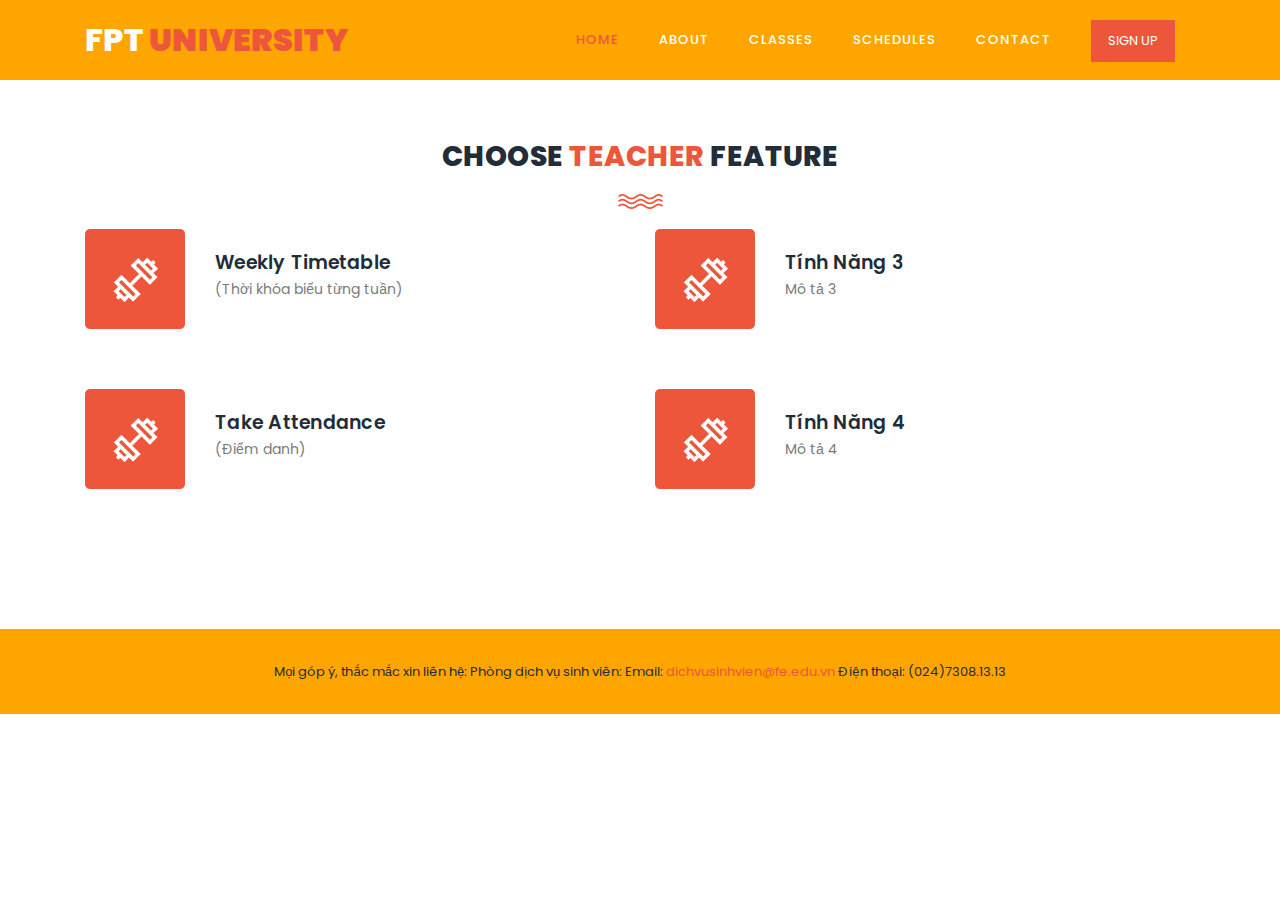
==== FAP_FPT_ASM/web/home/indexHomeLecturer.html @ 59f5ff8d "Navigate Screens" ====
<!DOCTYPE html>
<html lang="en">

  <head>

    <meta charset="utf-8">
    <meta name="viewport" content="width=device-width, initial-scale=1, shrink-to-fit=no">
    <meta name="description" content="">
    <meta name="author" content="">
    <link href="https://fonts.googleapis.com/css?family=Poppins:100,100i,200,200i,300,300i,400,400i,500,500i,600,600i,700,700i,800,800i,900,900i&display=swap" rel="stylesheet">

    <title>Training Studio - Free CSS Template</title>
<!--

TemplateMo 548 Training Studio

https://templatemo.com/tm-548-training-studio

-->
    <!-- Additional CSS Files -->
    <link rel="stylesheet" type="text/css" href="assets/css/bootstrap.min.css">

    <link rel="stylesheet" type="text/css" href="assets/css/font-awesome.css">

    <link rel="stylesheet" href="assets/css/templatemo-training-studio.css">

    </head>
    
    <body>
    
    <!-- ***** Preloader Start ***** -->
    <div id="js-preloader" class="js-preloader">
      <div class="preloader-inner">
        <span class="dot"></span>
        <div class="dots">
          <span></span>
          <span></span>
          <span></span>
        </div>
      </div>
    </div>
    <!-- ***** Preloader End ***** -->
    
    
    <!-- ***** Header Area Start ***** -->
    <header class="header-area header-sticky">
        <div class="container">
            <div class="row">
                <div class="col-12">
                    <nav class="main-nav">
                        <!-- ***** Logo Start ***** -->
                        <a href="indexHome.html" class="logo">FPT<em> UNIVERSITY</em></a>
                        <!-- ***** Logo End ***** -->
                        <!-- ***** Menu Start ***** -->
                        <ul class="nav">
                            <li class="scroll-to-section"><a href="" class="active">Home</a></li>
                            <li class="scroll-to-section"><a href="">About</a></li>
                            <li class="scroll-to-section"><a href="">Classes</a></li>
                            <li class="scroll-to-section"><a href="">Schedules</a></li>
                            <li class="scroll-to-section"><a href="">Contact</a></li> 
                            <li class="main-button"><a href="">Sign Up</a></li>
                        </ul>        
                        <a class='menu-trigger'>
                            <span>Menu</span>
                        </a>
                        <!-- ***** Menu End ***** -->
                    </nav>
                </div>
            </div>
        </div>
    </header>
    <!-- ***** Header Area End ***** -->


    <!-- ***** Features Item Start ***** -->
    <section class="section" id="features">
        <div class="container">
            <div class="row">
                
                <div class="col-lg-6 offset-lg-3">
                    <div class="section-heading">
                        <h2>Choose <em>Teacher</em> Feature</h2>
                        <img src="assets/images/line-dec.png" alt="waves">
                    </div>
                </div>
                
                <div class="col-lg-6">
                    <ul class="features-items">
                        <li class="feature-item">
                            <div class="left-icon">
                                <img src="assets/images/features-first-icon.png" alt="lecturer">
                            </div>
                            <div class="right-content">
                                <a href="http://localhost:9999/FAP_FPT_ASM/lecturer/timetable">Weekly Timetable</a>
                                <p>(Thời khóa biểu từng tuần)</p>
                            </div>
                        </li>
                        <li class="feature-item">
                            <div class="left-icon">
                                <img src="assets/images/features-first-icon.png" alt="lecturer">
                            </div>
                            <div class="right-content">
                                <a href="http://localhost:9999/FAP_FPT_ASM/lecturer/attendance">Take Attendance</a>
                                <p>(Điểm danh)</p>
                            </div>
                        </li>
                    </ul>
                </div>
                
                <div class="col-lg-6">
                    <ul class="features-items">
                        <li class="feature-item">
                            <div class="left-icon">
                                <img src="assets/images/features-first-icon.png" alt="lecturer">
                            </div>
                            <div class="right-content">
                                <a href="">Tính Năng 3</a>
                                <p>Mô tả 3</p>
                            </div>
                        </li>
                        <li class="feature-item">
                            <div class="left-icon">
                                <img src="assets/images/features-first-icon.png" alt="lecturer">
                            </div>
                            <div class="right-content">
                                <a href="">Tính Năng 4</a>
                                <p>Mô tả 4</p>
                            </div>
                        </li>
                    </ul>
                </div>
            </div>
        </div>
    </section>
    <!-- ***** Features Item End ***** -->
    
    <!-- ***** Footer Start ***** -->
    <footer class="footer">
        <div class="container">
            <div class="row">
                <div class="col-lg-12">
                    <p>Mọi góp ý, thắc mắc xin liên hệ: Phòng dịch vụ sinh viên: Email: 
                        <a href="mailto:dichvusinhvien@fe.edu.vn">dichvusinhvien@fe.edu.vn</a> 
                        Điện thoại: (024)7308.13.13</p>
                </div>
            </div>
        </div>
    </footer>

    <!-- jQuery -->
    <script src="assets/js/jquery-2.1.0.min.js"></script>

    <!-- Bootstrap -->
    <script src="assets/js/popper.js"></script>
    <script src="assets/js/bootstrap.min.js"></script>

    <!-- Plugins -->
    <script src="assets/js/scrollreveal.min.js"></script>
    <script src="assets/js/waypoints.min.js"></script>
    <script src="assets/js/jquery.counterup.min.js"></script>
    <script src="assets/js/imgfix.min.js"></script> 
    <script src="assets/js/mixitup.js"></script> 
    <script src="assets/js/accordions.js"></script>
    
    <!-- Global Init -->
    <script src="assets/js/custom.js"></script>

  </body>
</html>
---- FAP_FPT_ASM/web/home/assets/css/templatemo-training-studio.css ----
/*

TemplateMo 548 Training Studio

https://templatemo.com/tm-548-training-studio

*/

/* ---------------------------------------------
Table of contents
------------------------------------------------
01. font & reset css
02. reset
03. global styles
04. header
05. banner
06. features
07. testimonials
08. contact
09. footer
10. preloader
11. search
12. portfolio

--------------------------------------------- */
/* 
---------------------------------------------
font & reset css
--------------------------------------------- 
*/
@import url("https://fonts.googleapis.com/css?family=Poppins:100,100i,200,200i,300,300i,400,400i,500,500i,600,600i,700,700i,800,800i,900,900i");
/* 
---------------------------------------------
reset
--------------------------------------------- 
*/
html, body, div, span, applet, object, iframe, h1, h2, h3, h4, h5, h6, p, blockquote, div
pre, a, abbr, acronym, address, big, cite, code, del, dfn, em, font, img, ins, kbd, q,
s, samp, small, strike, strong, sub, sup, tt, var, b, u, i, center, dl, dt, dd, ol, ul, li,
figure, header, nav, section, article, aside, footer, figcaption {
  margin: 0;
  padding: 0;
  border: 0;
  outline: 0;
}

.clearfix:after {
  content: ".";
  display: block;
  clear: both;
  visibility: hidden;
  line-height: 0;
  height: 0;
}

.footer{
    background-color: orange;
}

.clearfix {
  display: inline-block;
}

html[xmlns] .clearfix {
  display: block;
}

* html .clearfix {
  height: 1%;
}

ul, li {
  padding: 0;
  margin: 0;
  list-style: none;
}

header, nav, section, article, aside, footer, hgroup {
  display: block;
}

* {
  box-sizing: border-box;
}

html, body {
  font-family: 'Poppins', sans-serif;
  font-weight: 400;
  background-color: #fff;
  font-size: 16px;
  -ms-text-size-adjust: 100%;
  -webkit-font-smoothing: antialiased;
  -moz-osx-font-smoothing: grayscale;
}

a {
  text-decoration: none !important;
}

h1, h2, h3, h4, h5, h6 {
  margin-top: 0px;
  margin-bottom: 0px;
}

ul {
  margin-bottom: 0px;
}

p {
  font-size: 14px;
  line-height: 25px;
  color: #7a7a7a;
}

/* 
---------------------------------------------
global styles
--------------------------------------------- 
*/
html,
body {
  background: #fff;
  font-family: 'Poppins', sans-serif;
}

::selection {
  background: #ed563b;
  color: #fff;
}

::-moz-selection {
  background: #ed563b;
  color: #fff;
}

@media (max-width: 991px) {
  html, body {
    overflow-x: hidden;
  }
  .mobile-top-fix {
    margin-top: 30px;
    margin-bottom: 0px;
  }
  .mobile-bottom-fix {
    margin-bottom: 30px;
  }
  .mobile-bottom-fix-big {
    margin-bottom: 60px;
  }
}

.section-heading {
  text-align: center;
  margin-top: 140px;
}

.section-heading h2 {
  font-size: 28px;
  font-weight: 800;
  color: #232d39;
  text-transform: uppercase;
  letter-spacing: 0.5px;
  margin-top: 0px;
  margin-bottom: 0px;
}

.section-heading h2 em {
  font-style: normal;
  color: #ed563b;
}

.section-heading img {
  margin: 20px auto;
}

.dark-bg h2 {
  color: #fff;
}

.dark-bg p {
  color: #fff;
}

.main-button a {
  display: inline-block;
  font-size: 15px;
  padding: 12px 20px;
  background-color: #ed563b;
  color: #fff;
  text-align: center;
  font-weight: 400;
  text-transform: uppercase;
  transition: all .3s;
}

.main-button a:hover {
  background-color: #f9735b;
}


/* 
---------------------------------------------
header
--------------------------------------------- 
*/

.background-header {
  background: rgba(250,250,250,0.99) !important;
  height: 80px!important;
  position: fixed!important;
  top: 0px;
  left: 0px;
  right: 0px;
  box-shadow: 0px 0px 10px rgba(0,0,0,0.15)!important;
}

.background-header .logo,
.background-header .main-nav .nav li a {
  color: #232d39!important;
}

.background-header .main-nav .nav li:last-child a {
  color: #fff !important;
}

.background-header .main-nav .nav li:last-child a:hover {
  color: #fff!important;
}

.background-header .main-nav .nav li:hover a {
  color: #ed563b!important;
}

.background-header .nav li a.active {
  color: #ed563b!important;
}

.header-area {
  position: absolute;
  top: 0px;
  left: 0px;
  right: 0px;
  z-index: 100;
  height: 80px;
  background: orange;
  -webkit-transition: all .5s ease 0s;
  -moz-transition: all .5s ease 0s;
  -o-transition: all .5s ease 0s;
  transition: all .5s ease 0s;
}

.header-area .main-nav {
  min-height: 80px;
  background: transparent;
}

.header-area .main-nav .logo {
  line-height: 80px;
  color: #fff;
  font-size: 32px;
  font-weight: 800;
  text-transform: uppercase;
  float: left;
  -webkit-transition: all 0.3s ease 0s;
  -moz-transition: all 0.3s ease 0s;
  -o-transition: all 0.3s ease 0s;
  transition: all 0.3s ease 0s;
}

.header-area .main-nav .logo em {
  font-style: normal;
  color: #ed563b;
  font-weight: 900;
}

.header-area .main-nav .nav {
  float: right;
  margin-top: 27px;
  margin-right: 0px;
  background-color: transparent;
  -webkit-transition: all 0.3s ease 0s;
  -moz-transition: all 0.3s ease 0s;
  -o-transition: all 0.3s ease 0s;
  transition: all 0.3s ease 0s;
  position: relative;
  z-index: 999;
}

.header-area .main-nav .nav li {
  padding-left: 20px;
  padding-right: 20px;
}

.header-area .main-nav .nav li a {
  display: block;
  font-weight: 500;
  font-size: 13px;
  color: #7a7a7a;
  text-transform: uppercase;
  -webkit-transition: all 0.3s ease 0s;
  -moz-transition: all 0.3s ease 0s;
  -o-transition: all 0.3s ease 0s;
  transition: all 0.3s ease 0s;
  height: 40px;
  line-height: 40px;
  border: transparent;
  letter-spacing: 1px;
}

.header-area .main-nav .nav li a {
  color: #fff;
}

.header-area .main-nav .nav li:last-child a {
  display: inline-block;
  font-size: 13px;
  padding: 11px 17px;
  background-color: #ed563b;
  color: #fff;
  text-align: center;
  font-weight: 400;
  letter-spacing: 0px;
  text-transform: uppercase;
  transition: all .3s;
  height: auto;
  line-height: 20px;
}

.header-area .main-nav .nav li:last-child a:hover {
  background-color: #f9735b;
  opacity: 1;
}

.header-area .main-nav .nav li:hover a,
.header-area .main-nav .nav li a.active {
  color: #ed563b!important;
  opacity: 1;
}

.background-header .main-nav .nav li:hover a,
.background-header .main-nav .nav li a.active {
  color: #ed563b!important;
  opacity: 1;
}

.header-area .main-nav .menu-trigger {
  cursor: pointer;
  display: block;
  position: absolute;
  top: 23px;
  width: 32px;
  height: 40px;
  text-indent: -9999em;
  z-index: 99;
  right: 40px;
  display: none;
}

.header-area .main-nav .menu-trigger span,
.header-area .main-nav .menu-trigger span:before,
.header-area .main-nav .menu-trigger span:after {
  -moz-transition: all 0.4s;
  -o-transition: all 0.4s;
  -webkit-transition: all 0.4s;
  transition: all 0.4s;
  background-color: #1e1e1e;
  display: block;
  position: absolute;
  width: 30px;
  height: 2px;
  left: 0;
}

.background-header .main-nav .menu-trigger span,
.background-header .main-nav .menu-trigger span:before,
.background-header .main-nav .menu-trigger span:after {
  background-color: #1e1e1e;
}

.header-area .main-nav .menu-trigger span:before,
.header-area .main-nav .menu-trigger span:after {
  -moz-transition: all 0.4s;
  -o-transition: all 0.4s;
  -webkit-transition: all 0.4s;
  transition: all 0.4s;
  background-color: #1e1e1e;
  display: block;
  position: absolute;
  width: 30px;
  height: 2px;
  left: 0;
  width: 75%;
}

.background-header .main-nav .menu-trigger span:before,
.background-header .main-nav .menu-trigger span:after {
  background-color: #1e1e1e;
}

.header-area .main-nav .menu-trigger span:before,
.header-area .main-nav .menu-trigger span:after {
  content: "";
}

.header-area .main-nav .menu-trigger span {
  top: 16px;
}

.header-area .main-nav .menu-trigger span:before {
  -moz-transform-origin: 33% 100%;
  -ms-transform-origin: 33% 100%;
  -webkit-transform-origin: 33% 100%;
  transform-origin: 33% 100%;
  top: -10px;
  z-index: 10;
}

.header-area .main-nav .menu-trigger span:after {
  -moz-transform-origin: 33% 0;
  -ms-transform-origin: 33% 0;
  -webkit-transform-origin: 33% 0;
  transform-origin: 33% 0;
  top: 10px;
}

.header-area .main-nav .menu-trigger.active span,
.header-area .main-nav .menu-trigger.active span:before,
.header-area .main-nav .menu-trigger.active span:after {
  background-color: transparent;
  width: 100%;
}

.header-area .main-nav .menu-trigger.active span:before {
  -moz-transform: translateY(6px) translateX(1px) rotate(45deg);
  -ms-transform: translateY(6px) translateX(1px) rotate(45deg);
  -webkit-transform: translateY(6px) translateX(1px) rotate(45deg);
  transform: translateY(6px) translateX(1px) rotate(45deg);
  background-color: #1e1e1e;
}

.background-header .main-nav .menu-trigger.active span:before {
  background-color: #1e1e1e;
}

.header-area .main-nav .menu-trigger.active span:after {
  -moz-transform: translateY(-6px) translateX(1px) rotate(-45deg);
  -ms-transform: translateY(-6px) translateX(1px) rotate(-45deg);
  -webkit-transform: translateY(-6px) translateX(1px) rotate(-45deg);
  transform: translateY(-6px) translateX(1px) rotate(-45deg);
  background-color: #1e1e1e;
}

.background-header .main-nav .menu-trigger.active span:after {
  background-color: #1e1e1e;
}

.header-area.header-sticky {
  min-height: 80px;
}

.header-area.header-sticky .nav {
  margin-top: 20px !important;
}

.header-area.header-sticky .nav li a.active {
  color: #ed563b;
}

@media (max-width: 1200px) {
  .header-area .main-nav .nav li {
    padding-left: 12px;
    padding-right: 12px;
  }
  .header-area .main-nav:before {
    display: none;
  }
}

@media (max-width: 767px) {
  .header-area .main-nav .logo {
    color: #1e1e1e;
  }
  .header-area.header-sticky .nav li a:hover,
  .header-area.header-sticky .nav li a.active {
    color: #ed563b!important;
    opacity: 1;
  }
  .header-area {
    background-color: #f7f7f7;
    padding: 0px 15px;
    height: 80px;
    box-shadow: none;
    text-align: center;
  }
  .header-area .container {
    padding: 0px;
  }
  .header-area .logo {
    margin-left: 30px;
  }
  .header-area .menu-trigger {
    display: block !important;
  }
  .header-area .main-nav {
    overflow: hidden;
  }
  .header-area .main-nav .nav {
    float: none;
    width: 100%;
    display: none;
    -webkit-transition: all 0s ease 0s;
    -moz-transition: all 0s ease 0s;
    -o-transition: all 0s ease 0s;
    transition: all 0s ease 0s;
    margin-left: 0px;
  }
  .header-area .main-nav .nav li:first-child {
    border-top: 1px solid #eee;
  }
  .header-area .main-nav .nav li:last-child {
    width: 100%;
    background-color: #ed563b;
    color: #fff;
  }
  .header-area .main-nav .nav li:last-child a {
    background-color: #ed563b!important;
  }
  .header-area .main-nav .nav li:last-child a:hover,
  .header-area .main-nav .nav li:last-child:hover a {
    background-color: #ed563b!important;
    color: #fff!important;
  }
  .header-area.header-sticky .nav {
    margin-top: 80px !important;
  }
  .header-area .main-nav .nav li {
    width: 100%;
    background: #fff;
    border-bottom: 1px solid #eee;
    padding-left: 0px !important;
    padding-right: 0px !important;
  }
  .header-area .main-nav .nav li a {
    height: 50px !important;
    line-height: 50px !important;
    padding: 0px !important;
    border: none !important;
    background: #f7f7f7 !important;
    color: #232d39 !important;
  }
  .header-area .main-nav .nav li:last-child a {
    color: #fff!important;
  }
  .header-area .main-nav .nav li a:hover {
    background: #eee !important;
    color: #ed563b!important;
  }
  .header-area .main-nav .nav li.submenu ul {
    position: relative;
    visibility: inherit;
    opacity: 1;
    z-index: 1;
    transform: translateY(0%);
    transition-delay: 0s, 0s, 0.3s;
    top: 0px;
    width: 100%;
    box-shadow: none;
    height: 0px;
  }
  .header-area .main-nav .nav li.submenu ul li a {
    font-size: 12px;
    font-weight: 400;
  }
  .header-area .main-nav .nav li.submenu ul li a:hover:before {
    width: 0px;
  }
  .header-area .main-nav .nav li.submenu ul.active {
    height: auto !important;
  }
  .header-area .main-nav .nav li.submenu:after {
    color: #3B566E;
    right: 25px;
    font-size: 14px;
    top: 15px;
  }
  .header-area .main-nav .nav li.submenu:hover ul, .header-area .main-nav .nav li.submenu:focus ul {
    height: 0px;
  }
}

@media (min-width: 767px) {
  .header-area .main-nav .nav {
    display: flex !important;
  }
}


/* 
---------------------------------------------
banner
--------------------------------------------- 
*/

.main-banner {
  position: relative;
}

#bg-video {
    min-width: 100%;
    min-height: 100vh;
    max-width: 100%;
    max-height: 100vh;
    object-fit: cover;
    z-index: -1;
}

#bg-video::-webkit-media-controls {
    display: none !important;
}

.video-overlay {
    position: absolute;
    background-color: rgba(35,45,57,0.8);
    top: 0;
    left: 0;
    bottom: 7px;
    width: 100%;
}

.main-banner .caption {
  text-align: center;
  position: absolute;
  width: 80%;
  left: 50%;
  top: 50%;
  transform: translate(-50%,-50%);
}

.main-banner .caption h6 {
  margin-top: 0px;
  font-size: 18px;
  text-transform: uppercase;
  font-weight: 800;
  color: #fff;
  letter-spacing: 0.5px;
}

.main-banner .caption h2 {
  margin-top: 30px;
  margin-bottom: 25px;
  font-size: 84px;
  text-transform: uppercase;
  font-weight: 800;
  color: #fff;
  letter-spacing: 1px;
}

.main-banner .caption h2 em {
  font-style: normal;
  color: #ed563b;
  font-weight: 900;
}


/*
---------------------------------------------
features
---------------------------------------------
*/

#features {
  margin-bottom: 80px;
}

.feature-item {
  margin-bottom: 60px;
  display: flex;
}

.feature-item .left-icon img {
  float: left;
  margin-right: 30px;
}

.feature-item .right-content {
  padding-top: 20px;
  display: inline;
}

.feature-item .right-content a {
  margin-top: 0px;
  margin-bottom:  7px;
  letter-spacing: 0.25px;
  color: #232d39;
  font-size: 19px;
  font-weight: 600;
  text-transform: capitalize;
}

.feature-item .right-content a.text-button {
  margin-top: 7px;
  display: inline-block;
  font-size: 13px;
  text-transform: uppercase;
  color: #ed563b;
  font-weight: 500;
}

/*
---------------------------------------------
subscribe
---------------------------------------------
*/

#call-to-action {
  padding: 120px 0px;
  background-image: url(../images/cta-bg.jpg);
  background-position: center center;
  background-repeat: no-repeat;
  background-size: cover;
  text-align: center;
}

.cta-content h2 {
  font-size: 36px;
  text-transform: uppercase;
  font-weight: 800;
  color: #fff;
  letter-spacing: 1px;
}

.cta-content h2 em {
  font-style: normal;
  color: #ed563b;
}

.cta-content p {
  font-size: 16px;
  color: #fff;
  margin: 15px 0px 25px 0px;
}



/*
--------------------------------------------
Our Classes
--------------------------------------------
*/

#our-classes {
  margin-bottom: 140px;
}

#tabs ul {
  margin: 0;
  padding: 0;
}
#tabs ul li {
  margin-bottom: 30px;
  display: inline-block;
  width: 100%;
}
#tabs ul li:last-child {
  margin-bottom: 0px;
}
#tabs ul li a {
  text-transform: capitalize;
  width: 100%;
  padding: 30px 30px;
  display: inline-block;
  background-color: #fff;
  box-shadow: 0px 0px 15px rgba(0,0,0,0.1);
  border-radius: 5px;
  font-size: 19px;
  color: #232d39;
  letter-spacing: 0.5px;
  font-weight: 600;
  transition: all 0.3s;
}
#tabs .main-rounded-button a {
  text-align: center;
  padding: 20px 30px;
  width: 100%;
  border-radius: 5px;
  display: inline-block;
  box-shadow: 0px 0px 15px rgba(0,0,0,0.1);
  color: #fff;
  font-size: 19px;
  letter-spacing: 0.5px;
  font-weight: 600;
  background-color: #ed563b;
}
#tabs .main-rounded-button a:hover {
  background-color: #f9735b;
}
#tabs ul li a img {
  max-width: 100%;
  margin-right: 20px;
}
#tabs ul .ui-tabs-active span {
  background: #faf5b2;
  border: #faf5b2;
  line-height: 90px;
  border-bottom: none;
}
#tabs ul .ui-tabs-active a {
  color: #ed563b;
}
#tabs ul .ui-tabs-active span {
  color: #1e1e1e;
}
.tabs-content {
  margin-left: 30px;
  text-align: left;
  display: inline-block;
  transition: all 0.3s;
}
.tabs-content img {
  max-width: 100%;
  overflow: hidden;
  border-radius: 5px;
}
.tabs-content h4 {
  font-size: 23px;
  font-weight: 700;
  color: #232d39;
  letter-spacing: 0.5px;
  margin-bottom: 20px;
  margin-top: 30px;
}
.tabs-content p {
  font-size: 14px;
  color: #7a7a7a;
  margin-bottom: 28px;
}


/* 
---------------------------------------------
schedule
--------------------------------------------- 
*/

#schedule {
  padding: 0px 0px 140px 0px;
  background-image: url(../images/schedule-bg.jpg);
  background-position: center center;
  background-repeat: no-repeat;
  background-size: cover;
}

#schedule table {
  width: 100%;
  text-align: center;
  border: 1px solid #fff;
}

#schedule table tbody {
  border-top: 1px solid #fff; 
}

#schedule table tbody tr {
  border-bottom: 1px solid #fff;
}

#schedule table tbody tr td {
  border-right: 1px solid #fff;
  height: 100px;
}

#schedule table tr td {
  color: #fff;
  font-size: 13px;
  text-transform: capitalize;
  font-weight: 500;
  letter-spacing: 0.25px;
}

.schedule-table.filtering .ts-item {
    opacity: 0;
    transition: all 0.5s;
}

.schedule-table.filtering .ts-item.show {
    opacity: 1;
    transition: all 0.5s;
}

#schedule .filters {
  margin-bottom: 40px;
}
#schedule .filters ul {
  padding: 0;
  text-align: center;
}
#schedule .filters ul li {
  list-style: none;
  display: inline;
  cursor: pointer;
  position: relative;
  margin-right: 10px;
  font-size: 15px;
  font-weight: 500;
  color: #fff;
  text-transform: capitalize;
  -webkit-transition: all 0.3s ease-in-out;
  -moz-transition: all 0.3s ease-in-out;
  -o-transition: all 0.3s ease-in-out;
  -ms-transition: all 0.3s ease-in-out;
  transition: all 0.3s ease-in-out;
}
#schedule .filters ul li:after {
  content: "/";
  margin-left: 10px;
  color: #fff;
}
#schedule .filters ul li:last-child {
  margin-right: 0px;
}
#schedule .filters ul li:last-child::after {
  display: none;
}
#schedule .filters ul li.active,
#schedule .filters ul li:hover {
  color: #ed563b;
}
#schedule .filters-content {
  margin-top: 50px;
}
#schedule .filters-content .show {
  opacity: 1;
  visibility: visible;
  transition: all 350ms;
}
#schedule .filters-content .hide {
  opacity: 0;
  visibility: hidden;
  transition: all 350ms;
}


/* 
---------------------------------------------
trainers
--------------------------------------------- 
*/

#trainers .trainer-item {
  background-color: #fff;
  border-radius: 5px;
  box-shadow: 0px 0px 15px rgba(0,0,0,0.1);
  padding: 40px;
}

#trainers .trainer-item img {
  width: 100%;
  border-radius: 5px;
}

#trainers .trainer-item span {
  font-size: 13px;
  font-weight: 500;
  color: #ed563b;
  display: inline-block;
  margin-top: 25px;
  margin-bottom: 10px;
}

#trainers .trainer-item h4 {
  font-size: 19px;
  font-weight: 600;
  color: #232d39;
  letter-spacing: 0.5px;
  margin-bottom: 18px;
}

#trainers .trainer-item p {
  margin-bottom: 20px;
}

#trainers .trainer-item ul.social-icons li {
  display: inline-block;
  margin-right: 12px;
}

#trainers .trainer-item ul.social-icons li:last-child {
  margin-right: 0px;
}

#trainers .trainer-item ul.social-icons li a {
  color: #232d39;
  transition: all .3s;
}

#trainers .trainer-item ul.social-icons li a:hover {
  color: #ed563b;
}


/* 
---------------------------------------------
contact
--------------------------------------------- 
*/

#contact-us {
  margin-top: 140px;
}

#contact-us .container-fluid .col-lg-6 {
  padding: 0px;
}

#contact-us .contact-form {
  padding: 80px;
  background-image: url(../images/contact-bg.jpg);
  background-position: center center;
  background-repeat: no-repeat;
  background-size: cover;
}

#contact-us .contact-form #contact {
  background-color: #fff;
  padding: 40px;
  border-radius: 5px;
}

.contact-form input,
.contact-form textarea {
  color: #7a7a7a;
  font-size: 13px;
  border: 1px solid #ddd;
  background-color: #fff;
  width: 100%;
  height: 40px;
  outline: none;
  line-height: 40px;
  padding: 0px 10px;
  -webkit-appearance: none;
  -moz-appearance: none;
  appearance: none;
  margin-bottom: 30px;
}

.contact-form textarea {
  height: 150px;
  resize: none;
}

.contact-form ::-webkit-input-placeholder { /* Edge */
  color: #7a7a7a;
}

.contact-form :-ms-input-placeholder { /* Internet Explorer 10-11 */
  color: #7a7a7a;
}

.contact-form ::placeholder {
  color: #7a7a7a;
}

.contact-form button {
  display: inline-block;
  font-size: 13px;
  padding: 11px 17px;
  background-color: #ed563b;
  color: #fff;
  text-align: center;
  font-weight: 400;
  text-transform: uppercase;
  transition: all .3s;
  border: none;
  outline: none;
  margin-top: -8px;
}

.contact-form button:hover {
  background-color: #f9735b;
}




/* 
---------------------------------------------
footer
--------------------------------------------- 
*/
footer {
  text-align: center;
  padding: 30px 0px;
}

footer p {
  color: #232d39;
  font-size: 13px;
}

footer p a {
  cursor: pointer;
  color: #ed563b;
}

footer p a:hover {
  color: #ed563b;
}



/* 
---------------------------------------------
preloader
--------------------------------------------- 
*/

.js-preloader {
    position: fixed;
    top: 0;
    left: 0;
    right: 0;
    bottom: 0;
    background-color: #232d39;
    display: -webkit-box;
    display: flex;
    -webkit-box-align: center;
    align-items: center;
    -webkit-box-pack: center;
    justify-content: center;
    opacity: 1;
    visibility: visible;
    z-index: 9999;
    -webkit-transition: opacity 0.25s ease;
    transition: opacity 0.25s ease;
}

.js-preloader.loaded {
    opacity: 0;
    visibility: hidden;
    pointer-events: none;
}

@-webkit-keyframes dot {
    50% {
        -webkit-transform: translateX(96px);
        transform: translateX(96px);
    }
}

@keyframes dot {
    50% {
        -webkit-transform: translateX(96px);
        transform: translateX(96px);
    }
}

@-webkit-keyframes dots {
    50% {
        -webkit-transform: translateX(-31px);
        transform: translateX(-31px);
    }
}

@keyframes dots {
    50% {
        -webkit-transform: translateX(-31px);
        transform: translateX(-31px);
    }
}

.preloader-inner {
    position: relative;
    width: 142px;
    height: 40px;
    background: #232d39;
}

.preloader-inner .dot {
    position: absolute;
    width: 16px;
    height: 16px;
    top: 12px;
    left: 15px;
    background: #fff;
    border-radius: 50%;
    -webkit-transform: translateX(0);
    transform: translateX(0);
    -webkit-animation: dot 2.8s infinite;
    animation: dot 2.8s infinite;
}

.preloader-inner .dots {
    -webkit-transform: translateX(0);
    transform: translateX(0);
    margin-top: 12px;
    margin-left: 31px;
    -webkit-animation: dots 2.8s infinite;
    animation: dots 2.8s infinite;
}

.preloader-inner .dots span {
    display: block;
    float: left;
    width: 16px;
    height: 16px;
    margin-left: 16px;
    background: #fff;
    border-radius: 50%;
}


/* 
---------------------------------------------
responsive
--------------------------------------------- 
*/


@media (max-width: 992px) {

  .main-banner .caption h2 {
    font-size: 64px;
  }
  #features {
    margin-bottom: 110px;
  }
  #features .feature-item {
    margin-bottom: 30px;
  }
  #our-classes .tabs-content {
    margin-left: 0px;
    margin-top: 30px;
  }
  .trainer-item {
    margin-bottom: 30px;
  }
  #contact-us #map {
    margin-bottom: -7px;
  }
  #contact-us .contact-form {
    padding: 30px;
  }
  #contact-us .contact-form #contact {
    padding: 30px;
  }

}

@media (max-width: 450px) {
  .feature-item .right-content a.text-button {
    margin-left: 130px;
  }
}
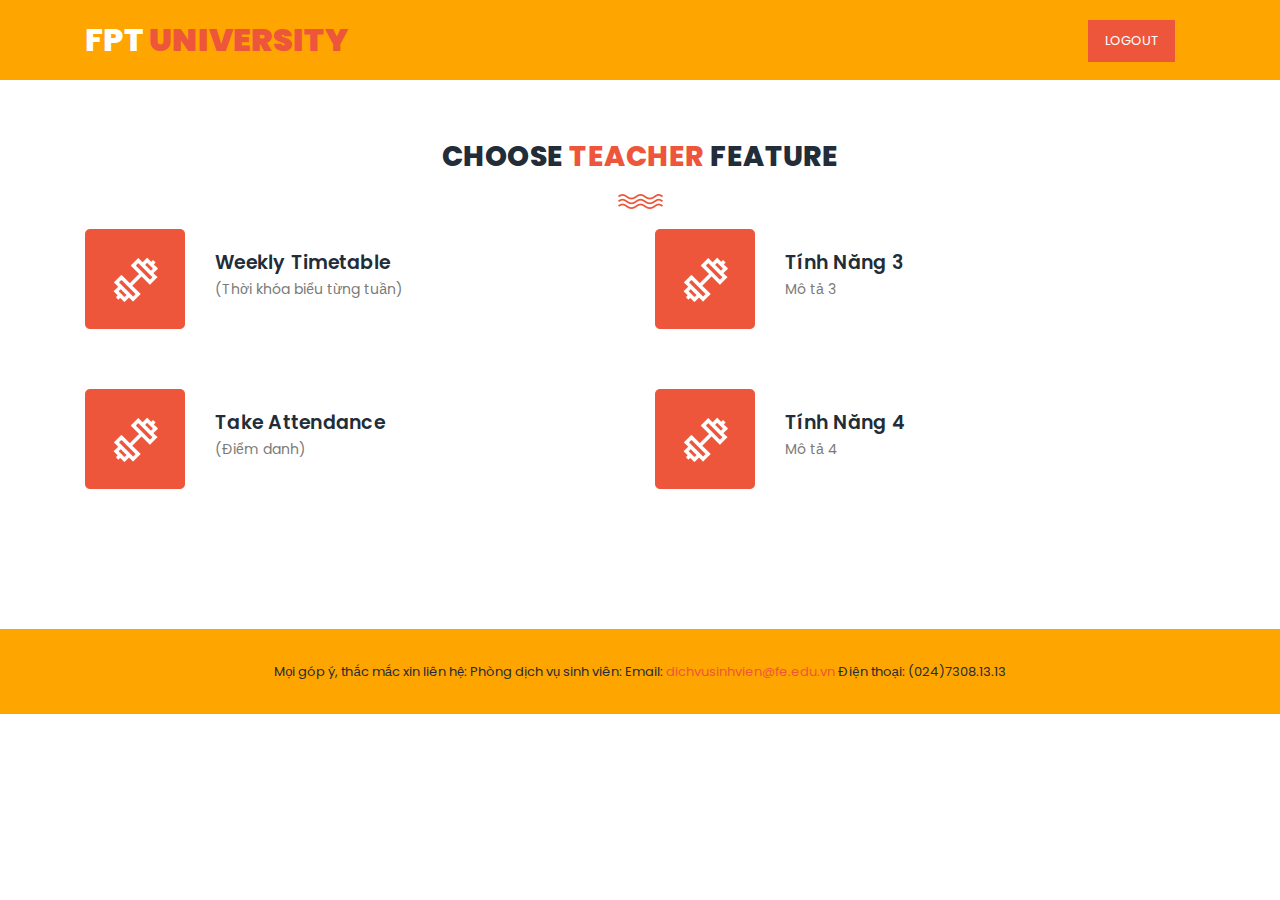
==== commit 76b20d78: "Take Attendance Feature (Lecturer)" ====
--- a/FAP_FPT_ASM/web/home/indexHomeLecturer.html
+++ b/FAP_FPT_ASM/web/home/indexHomeLecturer.html
@@ -1,169 +1,165 @@
 <!DOCTYPE html>
 <html lang="en">
 
-  <head>
+    <head>
 
-    <meta charset="utf-8">
-    <meta name="viewport" content="width=device-width, initial-scale=1, shrink-to-fit=no">
-    <meta name="description" content="">
-    <meta name="author" content="">
-    <link href="https://fonts.googleapis.com/css?family=Poppins:100,100i,200,200i,300,300i,400,400i,500,500i,600,600i,700,700i,800,800i,900,900i&display=swap" rel="stylesheet">
+        <meta charset="utf-8">
+        <meta name="viewport" content="width=device-width, initial-scale=1, shrink-to-fit=no">
+        <meta name="description" content="">
+        <meta name="author" content="">
+        <link href="https://fonts.googleapis.com/css?family=Poppins:100,100i,200,200i,300,300i,400,400i,500,500i,600,600i,700,700i,800,800i,900,900i&display=swap" rel="stylesheet">
 
-    <title>Training Studio - Free CSS Template</title>
-<!--
+        <title>Training Studio - Free CSS Template</title>
+        <!-- Additional CSS Files -->
+        <link rel="stylesheet" type="text/css" href="assets/css/bootstrap.min.css">
 
-TemplateMo 548 Training Studio
+        <link rel="stylesheet" type="text/css" href="assets/css/font-awesome.css">
 
-https://templatemo.com/tm-548-training-studio
-
--->
-    <!-- Additional CSS Files -->
-    <link rel="stylesheet" type="text/css" href="assets/css/bootstrap.min.css">
-
-    <link rel="stylesheet" type="text/css" href="assets/css/font-awesome.css">
-
-    <link rel="stylesheet" href="assets/css/templatemo-training-studio.css">
+        <link rel="stylesheet" href="assets/css/templatemo-training-studio.css">
 
     </head>
-    
+
     <body>
-    
-    <!-- ***** Preloader Start ***** -->
-    <div id="js-preloader" class="js-preloader">
-      <div class="preloader-inner">
-        <span class="dot"></span>
-        <div class="dots">
-          <span></span>
-          <span></span>
-          <span></span>
-        </div>
-      </div>
-    </div>
-    <!-- ***** Preloader End ***** -->
-    
-    
-    <!-- ***** Header Area Start ***** -->
-    <header class="header-area header-sticky">
-        <div class="container">
-            <div class="row">
-                <div class="col-12">
-                    <nav class="main-nav">
-                        <!-- ***** Logo Start ***** -->
-                        <a href="indexHome.html" class="logo">FPT<em> UNIVERSITY</em></a>
-                        <!-- ***** Logo End ***** -->
-                        <!-- ***** Menu Start ***** -->
-                        <ul class="nav">
-                            <li class="scroll-to-section"><a href="" class="active">Home</a></li>
-                            <li class="scroll-to-section"><a href="">About</a></li>
-                            <li class="scroll-to-section"><a href="">Classes</a></li>
-                            <li class="scroll-to-section"><a href="">Schedules</a></li>
-                            <li class="scroll-to-section"><a href="">Contact</a></li> 
-                            <li class="main-button"><a href="">Sign Up</a></li>
-                        </ul>        
-                        <a class='menu-trigger'>
-                            <span>Menu</span>
-                        </a>
-                        <!-- ***** Menu End ***** -->
-                    </nav>
+
+        <!-- ***** Preloader Start ***** -->
+        <div id="js-preloader" class="js-preloader">
+            <div class="preloader-inner">
+                <span class="dot"></span>
+                <div class="dots">
+                    <span></span>
+                    <span></span>
+                    <span></span>
                 </div>
             </div>
         </div>
-    </header>
-    <!-- ***** Header Area End ***** -->
+        <!-- ***** Preloader End ***** -->
 
 
-    <!-- ***** Features Item Start ***** -->
-    <section class="section" id="features">
-        <div class="container">
-            <div class="row">
-                
-                <div class="col-lg-6 offset-lg-3">
-                    <div class="section-heading">
-                        <h2>Choose <em>Teacher</em> Feature</h2>
-                        <img src="assets/images/line-dec.png" alt="waves">
+        <!-- ***** Header Area Start ***** -->
+        <header class="header-area header-sticky">
+            <div class="container">
+                <div class="row">
+                    <div class="col-12">
+                        <nav class="main-nav">
+                            <!-- ***** Logo Start ***** -->
+                            <a href="/FAP_FPT_ASM/home/indexHomeLecturer.html" class="logo">FPT<em> UNIVERSITY</em></a>
+                            <!-- ***** Logo End ***** -->
+                            <!-- ***** Menu Start ***** -->
+                            <ul class="nav">
+                                <li class="main-button"><a href="/FAP_FPT_ASM/logout">Logout</a></li>
+                            </ul>        
+                            <a class='menu-trigger'>
+                                <span>Menu</span>
+                            </a>
+                            <!-- ***** Menu End ***** -->
+                        </nav>
                     </div>
                 </div>
-                
-                <div class="col-lg-6">
-                    <ul class="features-items">
-                        <li class="feature-item">
-                            <div class="left-icon">
-                                <img src="assets/images/features-first-icon.png" alt="lecturer">
-                            </div>
-                            <div class="right-content">
-                                <a href="http://localhost:9999/FAP_FPT_ASM/lecturer/timetable">Weekly Timetable</a>
-                                <p>(Thời khóa biểu từng tuần)</p>
-                            </div>
-                        </li>
-                        <li class="feature-item">
-                            <div class="left-icon">
-                                <img src="assets/images/features-first-icon.png" alt="lecturer">
-                            </div>
-                            <div class="right-content">
-                                <a href="http://localhost:9999/FAP_FPT_ASM/lecturer/attendance">Take Attendance</a>
-                                <p>(Điểm danh)</p>
-                            </div>
-                        </li>
-                    </ul>
-                </div>
-                
-                <div class="col-lg-6">
-                    <ul class="features-items">
-                        <li class="feature-item">
-                            <div class="left-icon">
-                                <img src="assets/images/features-first-icon.png" alt="lecturer">
-                            </div>
-                            <div class="right-content">
-                                <a href="">Tính Năng 3</a>
-                                <p>Mô tả 3</p>
-                            </div>
-                        </li>
-                        <li class="feature-item">
-                            <div class="left-icon">
-                                <img src="assets/images/features-first-icon.png" alt="lecturer">
-                            </div>
-                            <div class="right-content">
-                                <a href="">Tính Năng 4</a>
-                                <p>Mô tả 4</p>
-                            </div>
-                        </li>
-                    </ul>
+            </div>
+        </header>
+        <!-- ***** Header Area End ***** -->
+
+
+        <!-- ***** Features Item Start ***** -->
+        <section class="section" id="features">
+            <div class="container">
+                <div class="row">
+
+                    <div class="col-lg-6 offset-lg-3">
+                        <div class="section-heading">
+                            <h2>Choose <em>Teacher</em> Feature</h2>
+                            <img src="assets/images/line-dec.png" alt="waves">
+                        </div>
+                    </div>
+
+                    <div class="col-lg-6">
+                        <ul class="features-items">
+                            <li class="feature-item">
+                                <div class="left-icon">
+                                    <a href="/FAP_FPT_ASM/lecturer/timetable">
+                                        <img src="assets/images/features-first-icon.png" alt="lecturer">
+                                    </a>
+                                </div>
+                                <div class="right-content">
+                                    <a href="/FAP_FPT_ASM/lecturer/timetable">Weekly Timetable</a>
+                                    <p>(Thời khóa biểu từng tuần)</p>
+                                </div>
+                            </li>
+                            <li class="feature-item">
+                                <div class="left-icon">
+                                    <a href="/FAP_FPT_ASM/lecturer/session">
+                                        <img src="assets/images/features-first-icon.png" alt="lecturer">
+                                    </a>
+                                </div>
+                                <div class="right-content">
+                                    <a href="/FAP_FPT_ASM/lecturer/session">Take Attendance</a>
+                                    <p>(Điểm danh)</p>
+                                </div>
+                            </li>
+                        </ul>
+                    </div>
+
+                    <div class="col-lg-6">
+                        <ul class="features-items">
+                            <li class="feature-item">
+                                <div class="left-icon">
+                                    <a href="">
+                                        <img src="assets/images/features-first-icon.png" alt="lecturer">
+                                    </a>
+                                </div>
+                                <div class="right-content">
+                                    <a href="">Tính Năng 3</a>
+                                    <p>Mô tả 3</p>
+                                </div>
+                            </li>
+                            <li class="feature-item">
+                                <div class="left-icon">
+                                    <a href="">
+                                        <img src="assets/images/features-first-icon.png" alt="lecturer">
+                                    </a>
+                                </div>
+                                <div class="right-content">
+                                    <a href="">Tính Năng 4</a>
+                                    <p>Mô tả 4</p>
+                                </div>
+                            </li>
+                        </ul>
+                    </div>
                 </div>
             </div>
-        </div>
-    </section>
-    <!-- ***** Features Item End ***** -->
-    
-    <!-- ***** Footer Start ***** -->
-    <footer class="footer">
-        <div class="container">
-            <div class="row">
-                <div class="col-lg-12">
-                    <p>Mọi góp ý, thắc mắc xin liên hệ: Phòng dịch vụ sinh viên: Email: 
-                        <a href="mailto:dichvusinhvien@fe.edu.vn">dichvusinhvien@fe.edu.vn</a> 
-                        Điện thoại: (024)7308.13.13</p>
+        </section>
+        <!-- ***** Features Item End ***** -->
+
+        <!-- ***** Footer Start ***** -->
+        <footer class="footer">
+            <div class="container">
+                <div class="row">
+                    <div class="col-lg-12">
+                        <p>Mọi góp ý, thắc mắc xin liên hệ: Phòng dịch vụ sinh viên: Email: 
+                            <a href="mailto:dichvusinhvien@fe.edu.vn">dichvusinhvien@fe.edu.vn</a> 
+                            Điện thoại: (024)7308.13.13</p>
+                    </div>
                 </div>
             </div>
-        </div>
-    </footer>
+        </footer>
 
-    <!-- jQuery -->
-    <script src="assets/js/jquery-2.1.0.min.js"></script>
+        <!-- jQuery -->
+        <script src="assets/js/jquery-2.1.0.min.js"></script>
 
-    <!-- Bootstrap -->
-    <script src="assets/js/popper.js"></script>
-    <script src="assets/js/bootstrap.min.js"></script>
+        <!-- Bootstrap -->
+        <script src="assets/js/popper.js"></script>
+        <script src="assets/js/bootstrap.min.js"></script>
 
-    <!-- Plugins -->
-    <script src="assets/js/scrollreveal.min.js"></script>
-    <script src="assets/js/waypoints.min.js"></script>
-    <script src="assets/js/jquery.counterup.min.js"></script>
-    <script src="assets/js/imgfix.min.js"></script> 
-    <script src="assets/js/mixitup.js"></script> 
-    <script src="assets/js/accordions.js"></script>
-    
-    <!-- Global Init -->
-    <script src="assets/js/custom.js"></script>
+        <!-- Plugins -->
+        <script src="assets/js/scrollreveal.min.js"></script>
+        <script src="assets/js/waypoints.min.js"></script>
+        <script src="assets/js/jquery.counterup.min.js"></script>
+        <script src="assets/js/imgfix.min.js"></script> 
+        <script src="assets/js/mixitup.js"></script> 
+        <script src="assets/js/accordions.js"></script>
 
-  </body>
+        <!-- Global Init -->
+        <script src="assets/js/custom.js"></script>
+
+    </body>
 </html>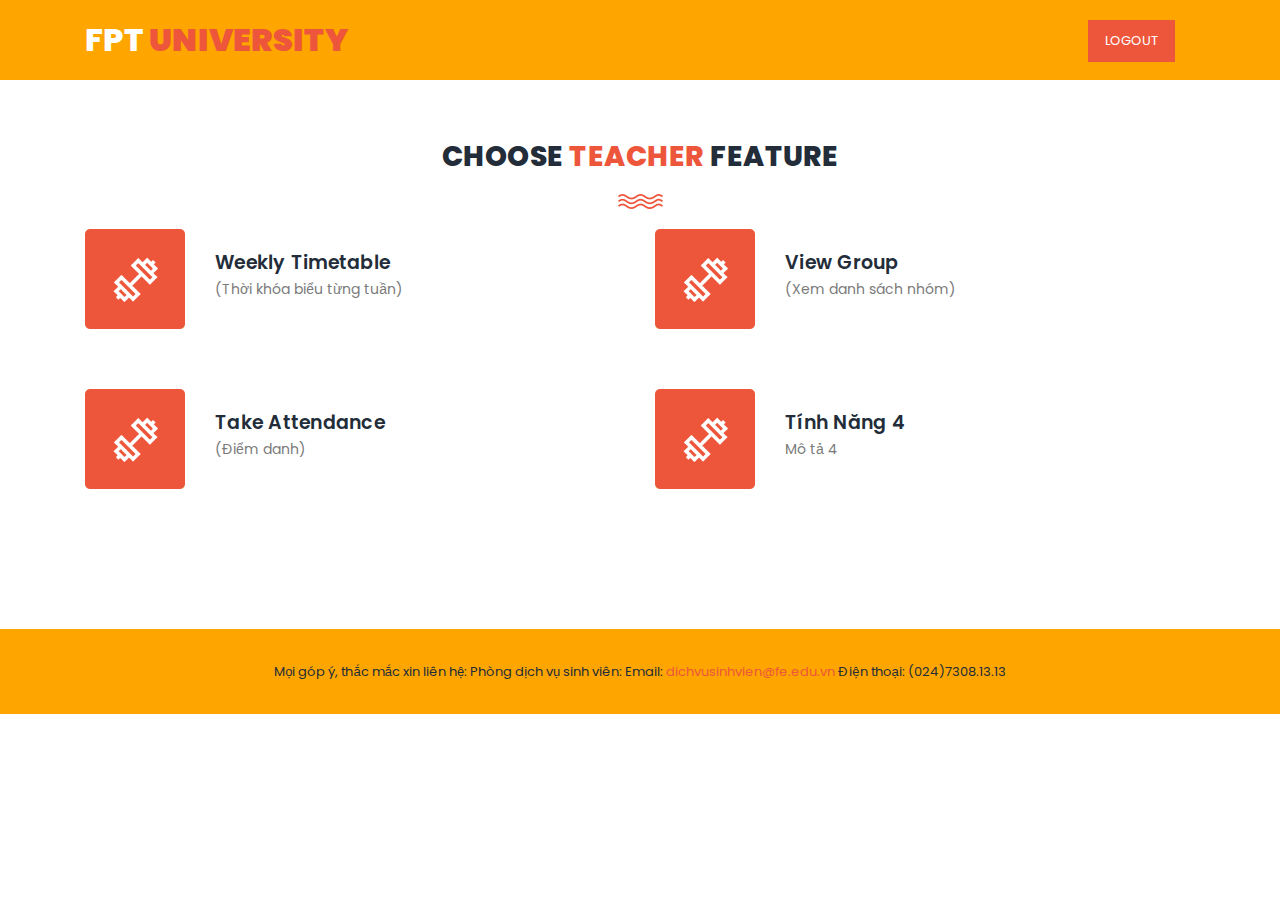
==== commit cfe3178d: "Create View Group Screen" ====
--- a/FAP_FPT_ASM/web/home/indexHomeLecturer.html
+++ b/FAP_FPT_ASM/web/home/indexHomeLecturer.html
@@ -9,7 +9,7 @@
         <meta name="author" content="">
         <link href="https://fonts.googleapis.com/css?family=Poppins:100,100i,200,200i,300,300i,400,400i,500,500i,600,600i,700,700i,800,800i,900,900i&display=swap" rel="stylesheet">
 
-        <title>Training Studio - Free CSS Template</title>
+        <title>Home Lecturer</title>
         <!-- Additional CSS Files -->
         <link rel="stylesheet" type="text/css" href="assets/css/bootstrap.min.css">
 
@@ -103,13 +103,13 @@
                         <ul class="features-items">
                             <li class="feature-item">
                                 <div class="left-icon">
-                                    <a href="">
+                                    <a href="/FAP_FPT_ASM/lecturer/viewgroup">
                                         <img src="assets/images/features-first-icon.png" alt="lecturer">
                                     </a>
                                 </div>
                                 <div class="right-content">
-                                    <a href="">Tính Năng 3</a>
-                                    <p>Mô tả 3</p>
+                                    <a href="/FAP_FPT_ASM/lecturer/viewgroup">View Group</a>
+                                    <p>(Xem danh sách nhóm)</p>
                                 </div>
                             </li>
                             <li class="feature-item">
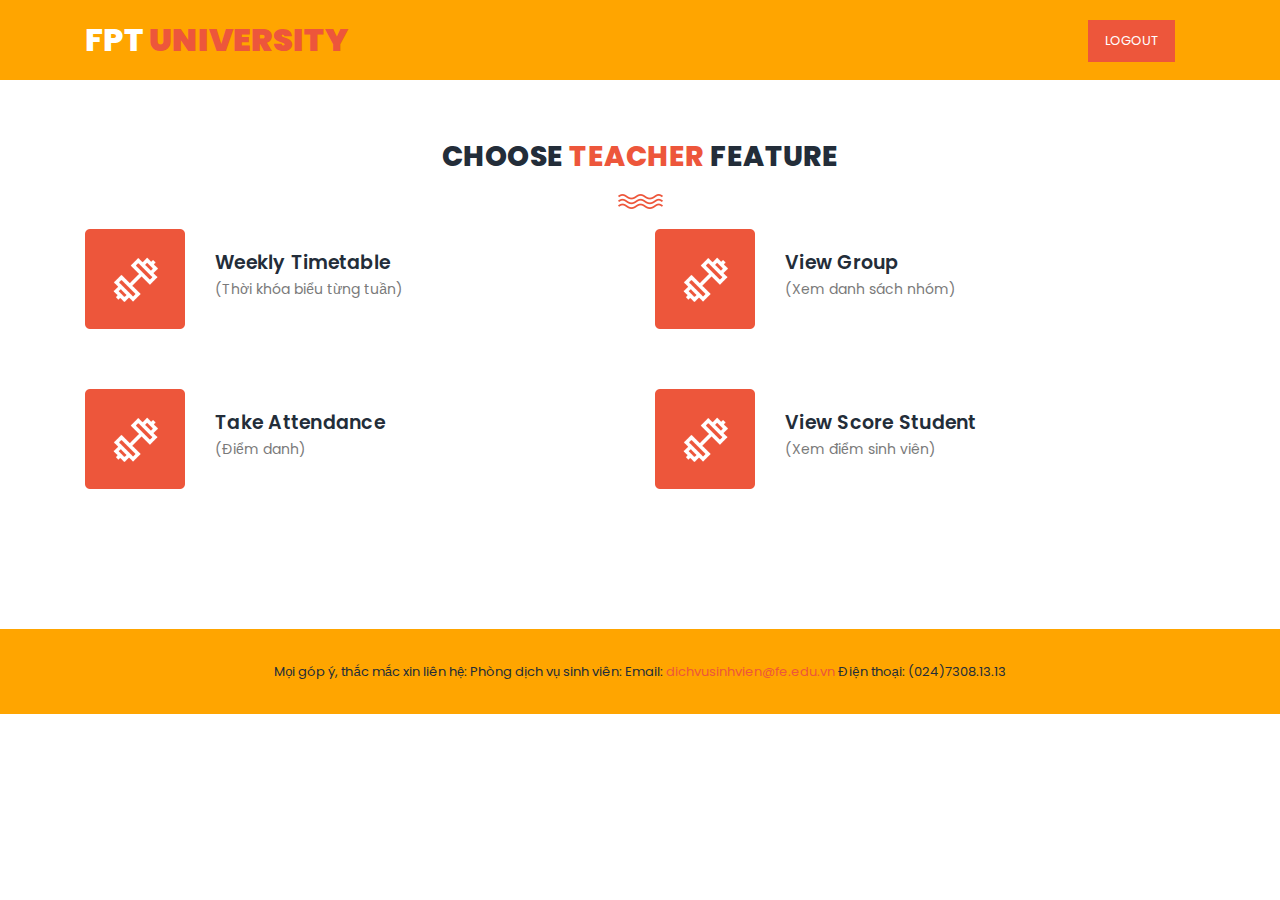
==== commit 2aa2b69b: "Create View Score Student (Lecturer)" ====
--- a/FAP_FPT_ASM/web/home/indexHomeLecturer.html
+++ b/FAP_FPT_ASM/web/home/indexHomeLecturer.html
@@ -114,13 +114,13 @@
                             </li>
                             <li class="feature-item">
                                 <div class="left-icon">
-                                    <a href="">
+                                    <a href="/FAP_FPT_ASM/lecturer/viewscorestudent">
                                         <img src="assets/images/features-first-icon.png" alt="lecturer">
                                     </a>
                                 </div>
                                 <div class="right-content">
-                                    <a href="">Tính Năng 4</a>
-                                    <p>Mô tả 4</p>
+                                    <a href="/FAP_FPT_ASM/lecturer/viewscorestudent">View Score Student</a>
+                                    <p>(Xem điểm sinh viên)</p>
                                 </div>
                             </li>
                         </ul>
